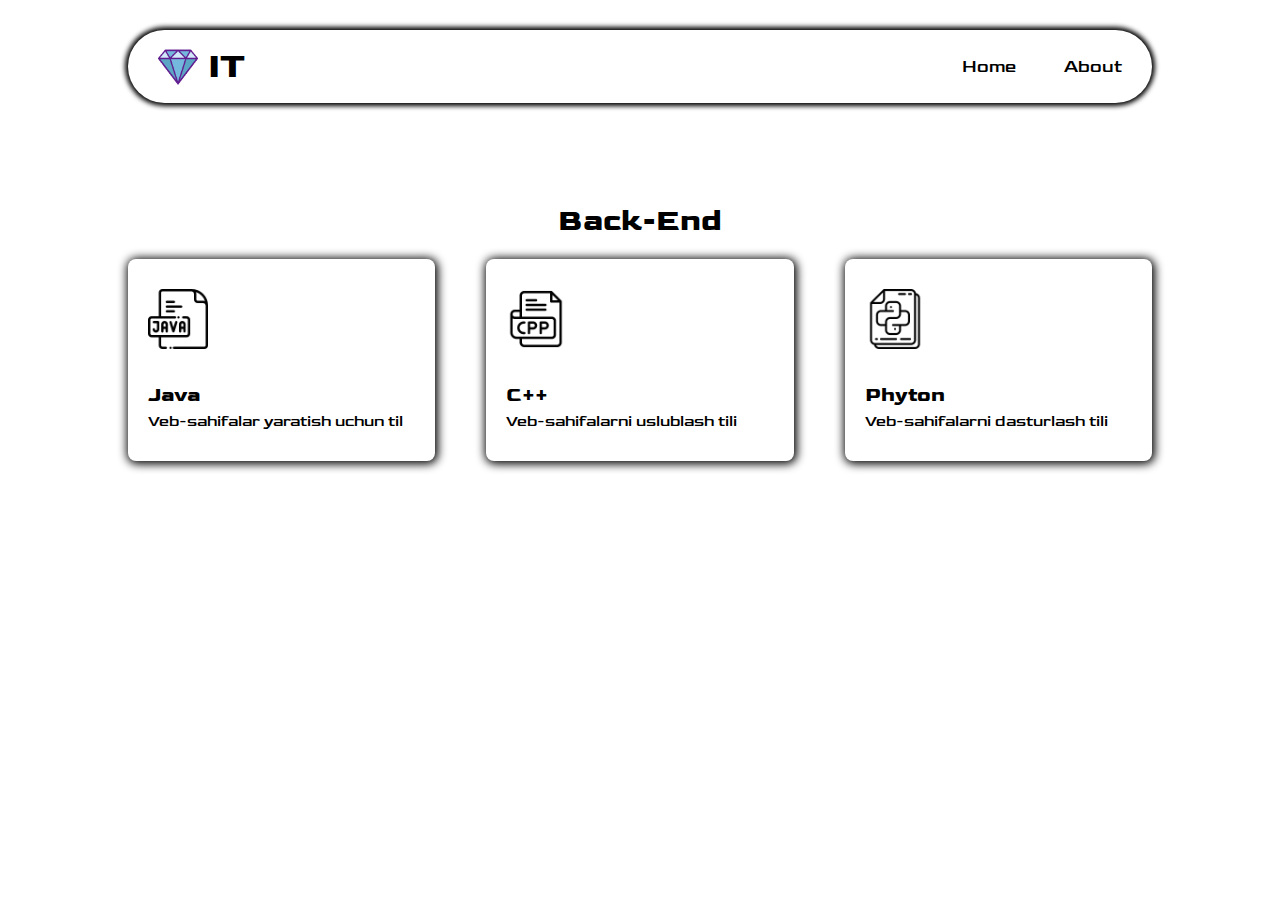
==== html/backend.html @ af087d50 "efewf" ====
<!DOCTYPE html>
<html lang="en">
<head>
    <meta charset="UTF-8">
    <meta name="viewport" content="width=device-width, initial-scale=1.0">
    <link rel="stylesheet" href="../style.css">
    <title>Back-End</title>
</head>
<body>
    <nav class="navbar">
        <div class="container">
          <div class="navbar__logo">
            <h1 style="display: flex; gap: 10px;"><span style="display: flex; align-items: center;"><img src="../img/diamondf.png" width="40" alt=""></span>IT</h1>
          </div>
          <div class="navbar__menu">
            <a class="navbar__menu__link" href="../index.html">Home</a>
            <a class="navbar__menu__link" href="">About</a>
            <div class="navbar__menu__icon">
              <img src="../img/icons8-menu-48.png" width="40" alt="" />
              <div class="navbar__menu__dropdown">
                  <ul class="navbar__menu__dropdown__list">
                     <li class="navbar__menu__dropdown__list__item"> <a class="navbar__menu__dropdown__list__item__link" href="">Home</a></li>
                     <li class="navbar__menu__dropdown__list__item"> <a class="navbar__menu__dropdown__list__item__link" href="">Front-end</a></li>
                     <li class="navbar__menu__dropdown__list__item"> <a class="navbar__menu__dropdown__list__item__link" href="">Back-end</a></li>
                     <li class="navbar__menu__dropdown__list__item"> <a class="navbar__menu__dropdown__list__item__link" href="">Pricing</a></li>
                  </ul>
              </div>
            </div>
          </div>
        </div>
      </nav>
  
      <section class="backend">
        <div class="container">
          <h1 class="backend__title" id="backend">Back-End</h1>
               <div class="backend__list" id="backend">
            <a  href="https://google.com"  class="backend__list__item">
              <img src="../img/javaaa.png" width="60"  alt="">
              <h2 class="backend__list__item__title">Java</h2>
              <p class="backend__list__item__text">Veb-sahifalar yaratish uchun til</p>
            </a>
            <a href="https://google.com" class="backend__list__item">
              <img src="../img/cpp.png" width="60" alt="">
              <h2 class="backend__list__item__title">C++</h2>
              <p class="backend__list__item__text">Veb-sahifalarni uslublash tili</p>
            </a>
            <a  href="https://google.com"  class="backend__list__item">
              <img src="../img/file.png" width="60" alt="">
              <h2 class="backend__list__item__title">Phyton</h2>
              <p class="backend__list__item__text">Veb-sahifalarni dasturlash tili</p>
            </a>
          </div>
        </div>
       </section>
    
</body>
</html>
---- style.css ----
@import url("https://fonts.googleapis.com/css2?family=Rubik+Bubbles&display=swap");
@import url("https://fonts.googleapis.com/css2?family=Goldman&display=swap");
@import url("https://fonts.googleapis.com/css2?family=Rubik+Bubbles&display=swap");
@import url("https://fonts.googleapis.com/css2?family=Goldman&display=swap");
@import url("https://fonts.googleapis.com/css2?family=Rubik+Bubbles&display=swap");
@import url("https://fonts.googleapis.com/css2?family=Goldman&display=swap");
@import url("https://fonts.googleapis.com/css2?family=Rubik+Bubbles&display=swap");
@import url("https://fonts.googleapis.com/css2?family=Goldman&display=swap");
@import url("https://fonts.googleapis.com/css2?family=Rubik+Bubbles&display=swap");
@import url("https://fonts.googleapis.com/css2?family=Goldman&display=swap");
.navbar {
  width: 80%;
  margin: 30px auto;
  padding: 15px 30px;
  background-color: white;
  border-radius: 55px;
  box-shadow: 0px 0px 5px 3px black;
}
.navbar .container {
  margin: auto;
  display: flex;
  align-items: center;
  justify-content: space-between;
}
.navbar__logo {
  color: black;
  font-size: 1.5em;
  display: flex;
  align-items: center;
  font-family: Goldman;
}
.navbar__menu {
  display: flex;
  align-items: center;
  gap: 3em;
}
.navbar__menu__link {
  text-decoration: none;
  font-size: 1.1em;
  color: black;
  font-family: "Goldman", sans-serif;
}
.navbar__menu__icon {
  position: relative;
  display: none;
}
.navbar__menu__icon__exit {
  display: none;
}
.navbar__menu__dropdown {
  position: absolute;
  width: 150px;
  height: 160px;
  background-color: black;
  top: 60px;
  right: 0px;
  border-radius: 10px;
  display: none;
}
.navbar__menu__dropdown__list {
  display: flex;
  flex-direction: column;
  font-family: "Goldman", sans-serif;
}
.navbar__menu__dropdown__list__item {
  list-style: none;
  padding: 10px 20px;
}
.navbar__menu__dropdown__list__item__link {
  color: white;
  text-decoration: none;
  font-size: 1em;
}

@media only screen and (min-width: 321px) and (max-width: 768px) {
  .navbar {
    padding: 10px 30px;
  }
  .navbar__logo h1 {
    font-size: 35px;
  }
  .navbar__menu__link {
    display: none;
  }
  .navbar__menu__icon {
    display: block;
  }
  .navbar__menu__icon:hover .navbar__menu__dropdown {
    display: block;
  }
}
@media only screen and (max-width: 320px) {
  .navbar {
    padding: 10px 30px;
    width: 90%;
  }
  .navbar__logo img {
    width: 30px;
  }
  .navbar__logo h1 {
    font-size: 30px;
  }
  .navbar__menu__link {
    display: none;
  }
  .navbar__menu__icon {
    display: block;
  }
  .navbar__menu__icon img {
    width: 30px;
  }
  .navbar__menu__dropdown {
    width: 110px;
    height: 120px;
  }
  .navbar__menu__dropdown__list__item {
    padding: 5px 0px 5px 10px;
  }
  .navbar__menu__dropdown__list__item__link {
    font-size: 13px;
  }
  .navbar__menu__icon:hover .navbar__menu__dropdown {
    display: block;
  }
}
.main .container {
  width: 80%;
  margin: 0 auto;
}
.main__list {
  display: flex;
  align-items: center;
  justify-content: space-between;
}
.main__list__item {
  list-style: none;
}
.main__list__item__none {
  display: none;
}
.main__list__item__title {
  font-size: 43px;
  margin-bottom: 30px;
  font-family: Goldman;
}
.main__list__item img {
  width: 100%;
}
.main__list__item__button__frontend {
  padding: 5px 20px;
  background-color: white;
  font-size: 20px;
  font-family: Goldman;
  border: 2px solid black;
  border-radius: 8px;
}
.main__list__item__button__backend {
  padding: 5px 20px;
  border-radius: 8px;
  background-color: white;
  font-size: 20px;
  font-family: Goldman;
  border: 2px solid black;
  margin-left: 20px;
}
.main__list__item__button__frontend:hover {
  background-color: wheat;
}
.main__list__item__button__backend:hover {
  background-color: wheat;
}

@media only screen and (max-width: 1000px) {
  .main__list__item__title {
    font-size: 40px;
    margin-bottom: 30px;
  }
  .main__list__item img {
    width: 100%;
  }
  .main__list__item__button__frontend {
    padding: 5px 20px;
    font-size: 20px;
  }
  .main__list__item__button__backend {
    padding: 5px 20px;
    border-radius: 8px;
    font-size: 20px;
    margin-left: 15px;
  }
}
@media only screen and (min-width: 321px) and (max-width: 768px) {
  .main__list__item__title {
    font-size: 38px;
    line-height: 40px;
    margin-bottom: 20px;
  }
  .main__list__item img {
    width: 100%;
  }
  .main__list__item__button__frontend {
    padding: 5px 20px;
    font-size: 15px;
  }
  .main__list__item__button__backend {
    padding: 5px 20px;
    border-radius: 8px;
    font-size: 15px;
    margin-left: 15px;
  }
}
@media only screen and (max-width: 600px) {
  .main__list {
    display: block;
  }
  .main__list__item {
    display: flex;
    flex-direction: column;
    align-items: center;
  }
  .main__list__item__title {
    margin-top: 30px;
    text-align: center;
  }
  .main__list__item__none {
    display: block;
  }
  .main__list__item:nth-child(3) {
    display: none;
  }
}
@media only screen and (max-width: 400px) {
  .main__list {
    display: block;
  }
  .main__list__item {
    display: flex;
    flex-direction: column;
    align-items: center;
  }
  .main__list__item__title {
    font-size: 30px;
    margin-top: 30px;
    text-align: center;
  }
  .main__list__item__none {
    display: block;
  }
  .main__list__item img {
    margin-left: 10px;
    width: 90%;
  }
  .main__list__item:nth-child(3) {
    display: none;
  }
}
@media only screen and (max-width: 340px) {
  .main__list__item__title {
    font-size: 20px;
    margin-top: 20px;
    margin-bottom: 10px;
  }
  .main__list__item__buttons {
    width: 100%;
    display: flex;
    align-items: center;
    flex-direction: column;
    row-gap: 10px;
  }
  .main__list__item__button__backend {
    width: 80%;
    margin-left: 0px;
    font-size: 12px;
  }
  .main__list__item__button__frontend {
    width: 80%;
    font-size: 12px;
  }
}
.frontend .container {
  width: 80%;
  margin: auto;
}
.frontend__title {
  margin-bottom: 20px;
  font-family: Goldman;
  text-align: center;
  font-size: 30px;
}
.frontend__list {
  width: 100%;
  display: flex;
  flex-wrap: wrap;
  justify-content: space-between;
}
.frontend__list__item {
  text-decoration: none;
  position: relative;
  width: 30%;
  background-color: black;
  color: black;
  list-style: none;
  padding: 30px 20px;
  border-radius: 8px;
  background: white;
  box-shadow: 1px 1px 10px 2px black;
}
.frontend__list__item__title {
  margin-top: 30px;
  font-size: 20px;
  font-family: Goldman;
}
.frontend__list__item__text {
  font-size: 16px;
  margin-top: 5px;
  font-family: Goldman;
}
.frontend__list__item:hover .frontend__list__item__title {
  opacity: 0.4;
}
.frontend__list__item:hover .frontend__list__item__text {
  opacity: 0.4;
}
.frontend__list__item:hover img {
  opacity: 0.4;
}

@media only screen and (min-width: 321px) and (max-width: 768px) {
  .frontend__title {
    margin-bottom: 20px;
    font-size: 25px;
  }
  .frontend__list {
    display: flex;
    flex-wrap: wrap;
    justify-content: space-between;
  }
  .frontend__list__item {
    width: 32%;
    padding: 20px 10px;
  }
  .frontend__list__item img {
    width: 50px;
  }
  .frontend__list__item__title {
    margin-top: 20px;
    font-size: 18px;
  }
  .frontend__list__item__text {
    font-size: 12px;
    margin-top: 3px;
  }
}
@media only screen and (max-width: 600px) {
  .frontend__title {
    margin-bottom: 20px;
    font-size: 25px;
  }
  .frontend__list {
    width: 100%;
    display: flex;
    gap: 20px;
  }
  .frontend__list__item {
    width: 100%;
    padding: 30px 20px;
  }
  .frontend__list__item img {
    width: 80px;
  }
  .frontend__list__item__title {
    margin-top: 10px;
    font-size: 22px;
  }
  .frontend__list__item__text {
    font-size: 15px;
    margin-top: 3px;
  }
}
.backend {
  margin-top: 100px;
}
.backend .container {
  width: 80%;
  margin: auto;
}
.backend__title {
  margin-bottom: 20px;
  font-family: Goldman;
  text-align: center;
  font-size: 30px;
}
.backend__list {
  width: 100%;
  display: flex;
  flex-wrap: wrap;
  justify-content: space-between;
}
.backend__list__item {
  text-decoration: none;
  position: relative;
  width: 30%;
  background-color: black;
  color: black;
  list-style: none;
  padding: 30px 20px;
  border-radius: 8px;
  background: white;
  box-shadow: 1px 1px 10px 2px black;
}
.backend__list__item__title {
  margin-top: 30px;
  font-size: 20px;
  font-family: Goldman;
}
.backend__list__item__text {
  font-size: 16px;
  margin-top: 5px;
  font-family: Goldman;
}
.backend__list__item:hover .backend__list__item__title {
  opacity: 0.4;
}
.backend__list__item:hover .backend__list__item__text {
  opacity: 0.4;
}
.backend__list__item:hover img {
  opacity: 0.4;
}

@media only screen and (min-width: 321px) and (max-width: 768px) {
  .backend__title {
    margin-bottom: 20px;
    font-size: 25px;
  }
  .backend__list {
    display: flex;
    flex-wrap: wrap;
    justify-content: space-between;
  }
  .backend__list__item {
    width: 32%;
    padding: 20px 10px;
  }
  .backend__list__item img {
    width: 50px;
  }
  .backend__list__item__title {
    margin-top: 20px;
    font-size: 18px;
  }
  .backend__list__item__text {
    font-size: 12px;
    margin-top: 3px;
  }
}
@media only screen and (max-width: 600px) {
  .backend__title {
    margin-bottom: 20px;
    font-size: 25px;
  }
  .backend__list {
    width: 100%;
    display: flex;
    gap: 20px;
  }
  .backend__list__item {
    width: 100%;
    padding: 30px 20px;
  }
  .backend__list__item img {
    width: 80px;
  }
  .backend__list__item__title {
    margin-top: 10px;
    font-size: 22px;
  }
  .backend__list__item__text {
    font-size: 15px;
    margin-top: 3px;
  }
}
h1 {
  font-size: 35px;
}

.footer {
  width: 100%;
  height: 150px;
  background-color: rgb(27, 26, 26);
}
.footer .container {
  padding: 15px 0px;
  width: 80%;
  height: 100%;
  margin: auto;
  display: flex;
  align-items: center;
}
.footer__logo {
  border-right: 2px solid white;
  padding-right: 40px;
}
.footer__list {
  width: 100%;
  justify-content: space-between;
  display: flex;
  align-items: center;
  list-style: none;
  gap: 20px;
}
.footer__list__item__icons {
  display: flex;
  gap: 20px;
  align-items: center;
  justify-content: space-between;
  align-items: center;
}
.footer__list__item p {
  font-family: Goldman;
}

@media only screen and (max-width: 751px) {
  h1 {
    font-size: 28px;
  }
  .footer {
    height: 100px;
  }
  .footer__logo {
    border-right: 2px solid white;
    padding-right: 20px;
  }
  .footer__logo img {
    width: 30px;
  }
  .footer__list {
    width: 100%;
  }
  .footer__list__item__icons {
    gap: 10px;
  }
  .footer__list__item__icons__instagram {
    width: 30px;
  }
  .footer__list__item__icons__youtube {
    width: 30px;
  }
  .footer__list__item__icons__telegram {
    width: 30px;
  }
  .footer__list__item p {
    font-family: Goldman;
    font-size: 14px;
  }
}
@media only screen and (max-width: 420px) {
  .footer {
    height: 100px;
  }
  .footer__logo {
    border-right: 2px solid white;
    padding-right: 20px;
  }
  .footer__logo h1 span img {
    width: 40px;
  }
  .footer__logo h1 {
    font-size: 40px;
  }
  .footer__list {
    width: 100%;
  }
  .footer__list__item__icons {
    gap: 10px;
  }
  .footer__list__item__icons__instagram {
    width: 40px;
  }
  .footer__list__item__icons__youtube {
    width: 40px;
  }
  .footer__list__item__icons__telegram {
    width: 40px;
  }
  .footer__list__item p {
    font-family: Goldman;
    font-size: 14px;
    display: none;
  }
}
@media only screen and (max-width: 590px) {
  h1 {
    font-size: 24px;
  }
  .footer {
    height: 100px;
  }
  .footer__logo {
    font-size: 14px;
    border-right: 1.4px solid white;
    padding-right: 15px;
  }
  .footer__logo img {
    width: 25px;
  }
  .footer__list {
    width: 100%;
  }
  .footer__list__item__icons {
    gap: 5px;
  }
  .footer__list__item__icons__instagram {
    width: 25px;
  }
  .footer__list__item__icons__youtube {
    width: 25px;
  }
  .footer__list__item__icons__telegram {
    width: 25px;
  }
  .footer__list__item p {
    font-family: Goldman;
    font-size: 12px;
  }
}
* {
  margin: 0;
  padding: 0;
  box-sizing: border-box;
}

.header {
  padding-top: 1px;
  margin-bottom: 80px;
}

.header:hover .navbar__menu__link:nth-child(1) {
  text-decoration: underline;
}/*# sourceMappingURL=style.css.map */
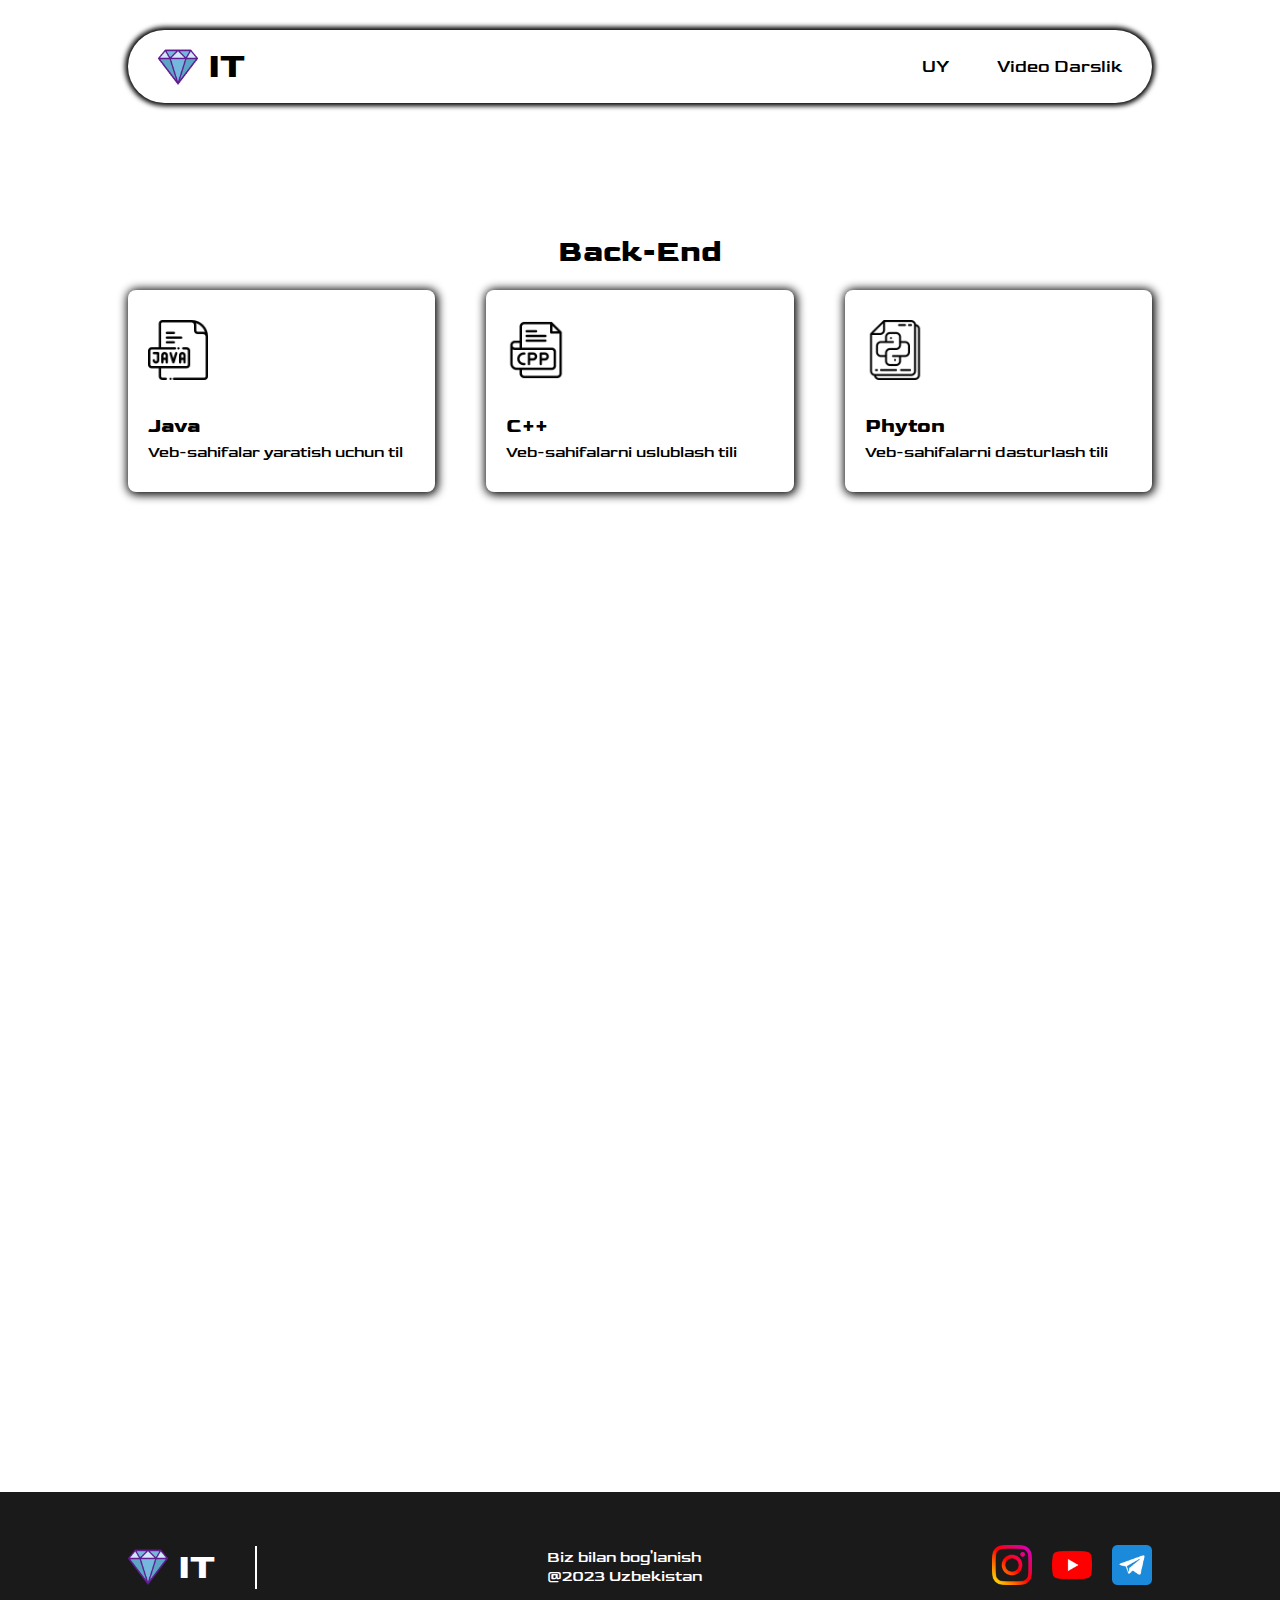
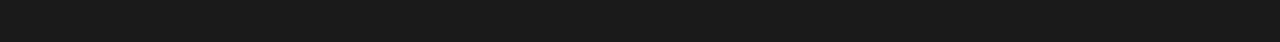
==== commit 90ca397d: "fdwfef" ====
--- a/html/backend.html
+++ b/html/backend.html
@@ -7,29 +7,35 @@
     <title>Back-End</title>
 </head>
 <body>
+  <div class="backend__web">
     <nav class="navbar">
         <div class="container">
           <div class="navbar__logo">
             <h1 style="display: flex; gap: 10px;"><span style="display: flex; align-items: center;"><img src="../img/diamondf.png" width="40" alt=""></span>IT</h1>
           </div>
           <div class="navbar__menu">
-            <a class="navbar__menu__link" href="../index.html">Home</a>
-            <a class="navbar__menu__link" href="">About</a>
+            <a class="navbar__menu__link" href="../index.html">UY</a>
+            <a class="navbar__menu__link" href="">Video Darslik</a>
             <div class="navbar__menu__icon">
               <img src="../img/icons8-menu-48.png" width="40" alt="" />
               <div class="navbar__menu__dropdown">
                   <ul class="navbar__menu__dropdown__list">
-                     <li class="navbar__menu__dropdown__list__item"> <a class="navbar__menu__dropdown__list__item__link" href="">Home</a></li>
-                     <li class="navbar__menu__dropdown__list__item"> <a class="navbar__menu__dropdown__list__item__link" href="">Front-end</a></li>
-                     <li class="navbar__menu__dropdown__list__item"> <a class="navbar__menu__dropdown__list__item__link" href="">Back-end</a></li>
-                     <li class="navbar__menu__dropdown__list__item"> <a class="navbar__menu__dropdown__list__item__link" href="">Pricing</a></li>
+                     <li class="navbar__menu__dropdown__list__item"> <a class="navbar__menu__dropdown__list__item__link" href="../index.html">Home</a></li>
+                     <li class="navbar__menu__dropdown__list__item"> <a class="navbar__menu__dropdown__list__item__link" href="">Video Darslik</a></li>
+
                   </ul>
               </div>
             </div>
           </div>
         </div>
       </nav>
-  
+
+      <section class="header">
+        <div class="container">
+        
+        </div>
+      </section>
+
       <section class="backend">
         <div class="container">
           <h1 class="backend__title" id="backend">Back-End</h1>
@@ -53,5 +59,32 @@
         </div>
        </section>
     
+       <div class="both" style="margin-top: 1000px;">
+
+
+       </div>
+       <footer class="footer">
+        <div class="container">
+          <ul class="footer__list">
+            <li class="footer__list__item">
+              <div class="navbar__logo footer__logo">
+                <h1 style="display: flex; gap: 10px; color: white;"><span style="display: flex; align-items: center;"><img src="../img/diamondf.png" width="40" alt=""></span>IT</h1>
+              </div>
+            </li>
+            <li class="footer__list__item">
+              <p style="color: white;">Biz bilan bog'lanish</p>
+              <p style="color: white;">@2023 Uzbekistan</p>
+            </li>
+            <li class="footer__list__item">
+              <div class="footer__list__item__icons">
+                <a href=""><img src="../img/instagram.png" class="footer__list__item__icons__instagram" width="40" alt=""></a>
+                <a href=""><img src="../img/youtube.png" class="footer__list__item__icons__youtube" width="40" alt=""></a>
+                <a href="https://t.me/mirzamahmudov_003"><img src="../img/telegram.png" class="footer__list__item__icons__telegram" width="40" alt=""></a>
+              </div>
+            </li>
+          </ul>
+        </div>
+       </footer>
+  </div>
 </body>
 </html>--- a/style.css
+++ b/style.css
@@ -72,6 +72,11 @@
   font-size: 1em;
 }
 
+@media only screen and (min-width: 769px) and (max-width: 900px) {
+  .navbar__menu {
+    gap: 25px;
+  }
+}
 @media only screen and (min-width: 321px) and (max-width: 768px) {
   .navbar {
     padding: 10px 30px;
@@ -86,6 +91,8 @@
     display: block;
   }
   .navbar__menu__icon:hover .navbar__menu__dropdown {
+    z-index: 1;
+    opacity: 0.9;
     display: block;
   }
 }
@@ -120,6 +127,8 @@
     font-size: 13px;
   }
   .navbar__menu__icon:hover .navbar__menu__dropdown {
+    opacity: 0.9;
+    z-index: 1;
     display: block;
   }
 }
@@ -624,6 +633,14 @@
     font-size: 12px;
   }
 }
+.backend__web .navbar__menu__dropdown {
+  height: 80px;
+}
+.backend__web .header .container {
+  width: 80%;
+  margin: 0 auto;
+}
+
 * {
   margin: 0;
   padding: 0;
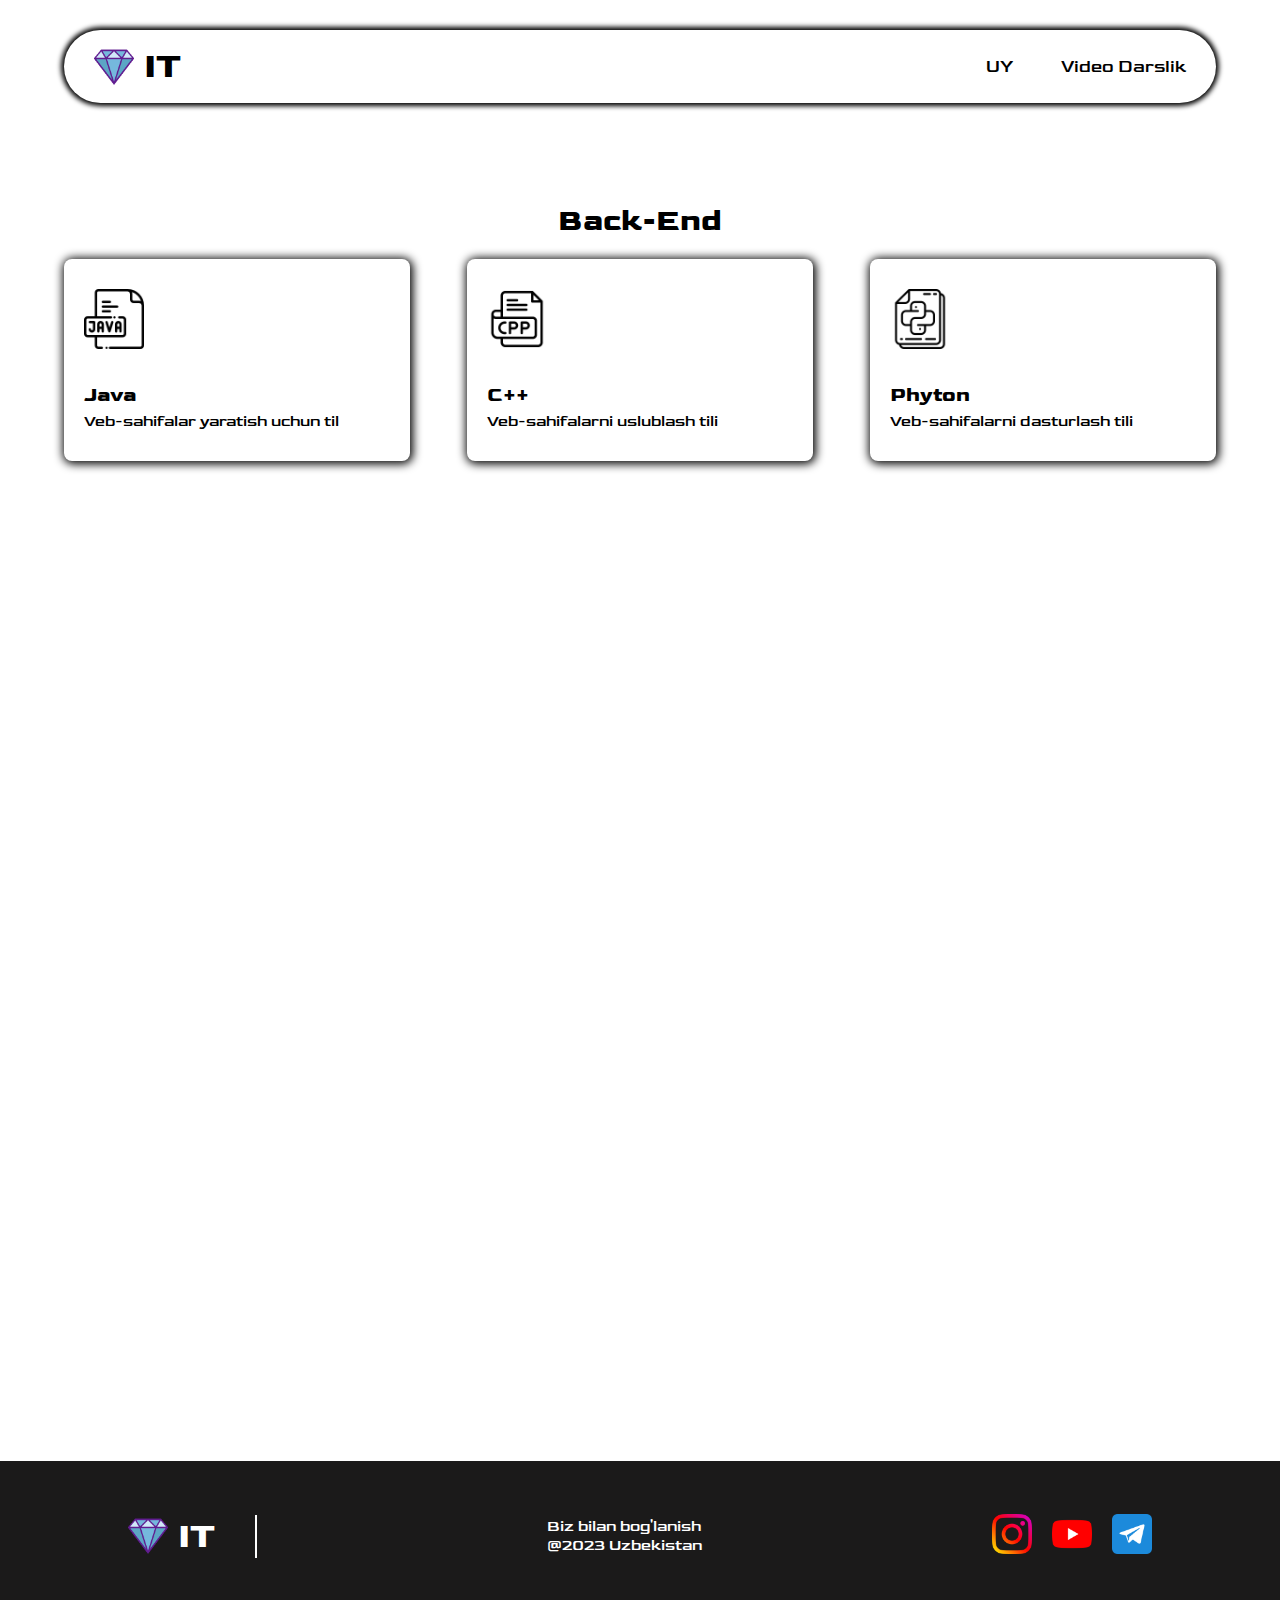
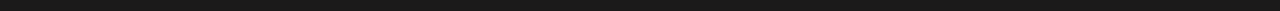
==== commit 5631e76b: "efefewf" ====
--- a/html/backend.html
+++ b/html/backend.html
@@ -30,9 +30,9 @@
         </div>
       </nav>
 
-      <section class="header">
+      <section class="backend__web__header">
         <div class="container">
-        
+            
         </div>
       </section>
 
@@ -40,7 +40,7 @@
         <div class="container">
           <h1 class="backend__title" id="backend">Back-End</h1>
                <div class="backend__list" id="backend">
-            <a  href="https://google.com"  class="backend__list__item">
+            <a  href="../html/java.html"    class="backend__list__item">
               <img src="../img/javaaa.png" width="60"  alt="">
               <h2 class="backend__list__item__title">Java</h2>
               <p class="backend__list__item__text">Veb-sahifalar yaratish uchun til</p>
--- a/style.css
+++ b/style.css
@@ -9,7 +9,7 @@
 @import url("https://fonts.googleapis.com/css2?family=Rubik+Bubbles&display=swap");
 @import url("https://fonts.googleapis.com/css2?family=Goldman&display=swap");
 .navbar {
-  width: 80%;
+  width: 90%;
   margin: 30px auto;
   padding: 15px 30px;
   background-color: white;
@@ -133,7 +133,7 @@
   }
 }
 .main .container {
-  width: 80%;
+  width: 90%;
   margin: 0 auto;
 }
 .main__list {
@@ -287,7 +287,7 @@
   }
 }
 .frontend .container {
-  width: 80%;
+  width: 90%;
   margin: auto;
 }
 .frontend__title {
@@ -390,7 +390,7 @@
   margin-top: 100px;
 }
 .backend .container {
-  width: 80%;
+  width: 90%;
   margin: auto;
 }
 .backend__title {
@@ -636,7 +636,7 @@
 .backend__web .navbar__menu__dropdown {
   height: 80px;
 }
-.backend__web .header .container {
+.backend__web__header .container {
   width: 80%;
   margin: 0 auto;
 }
